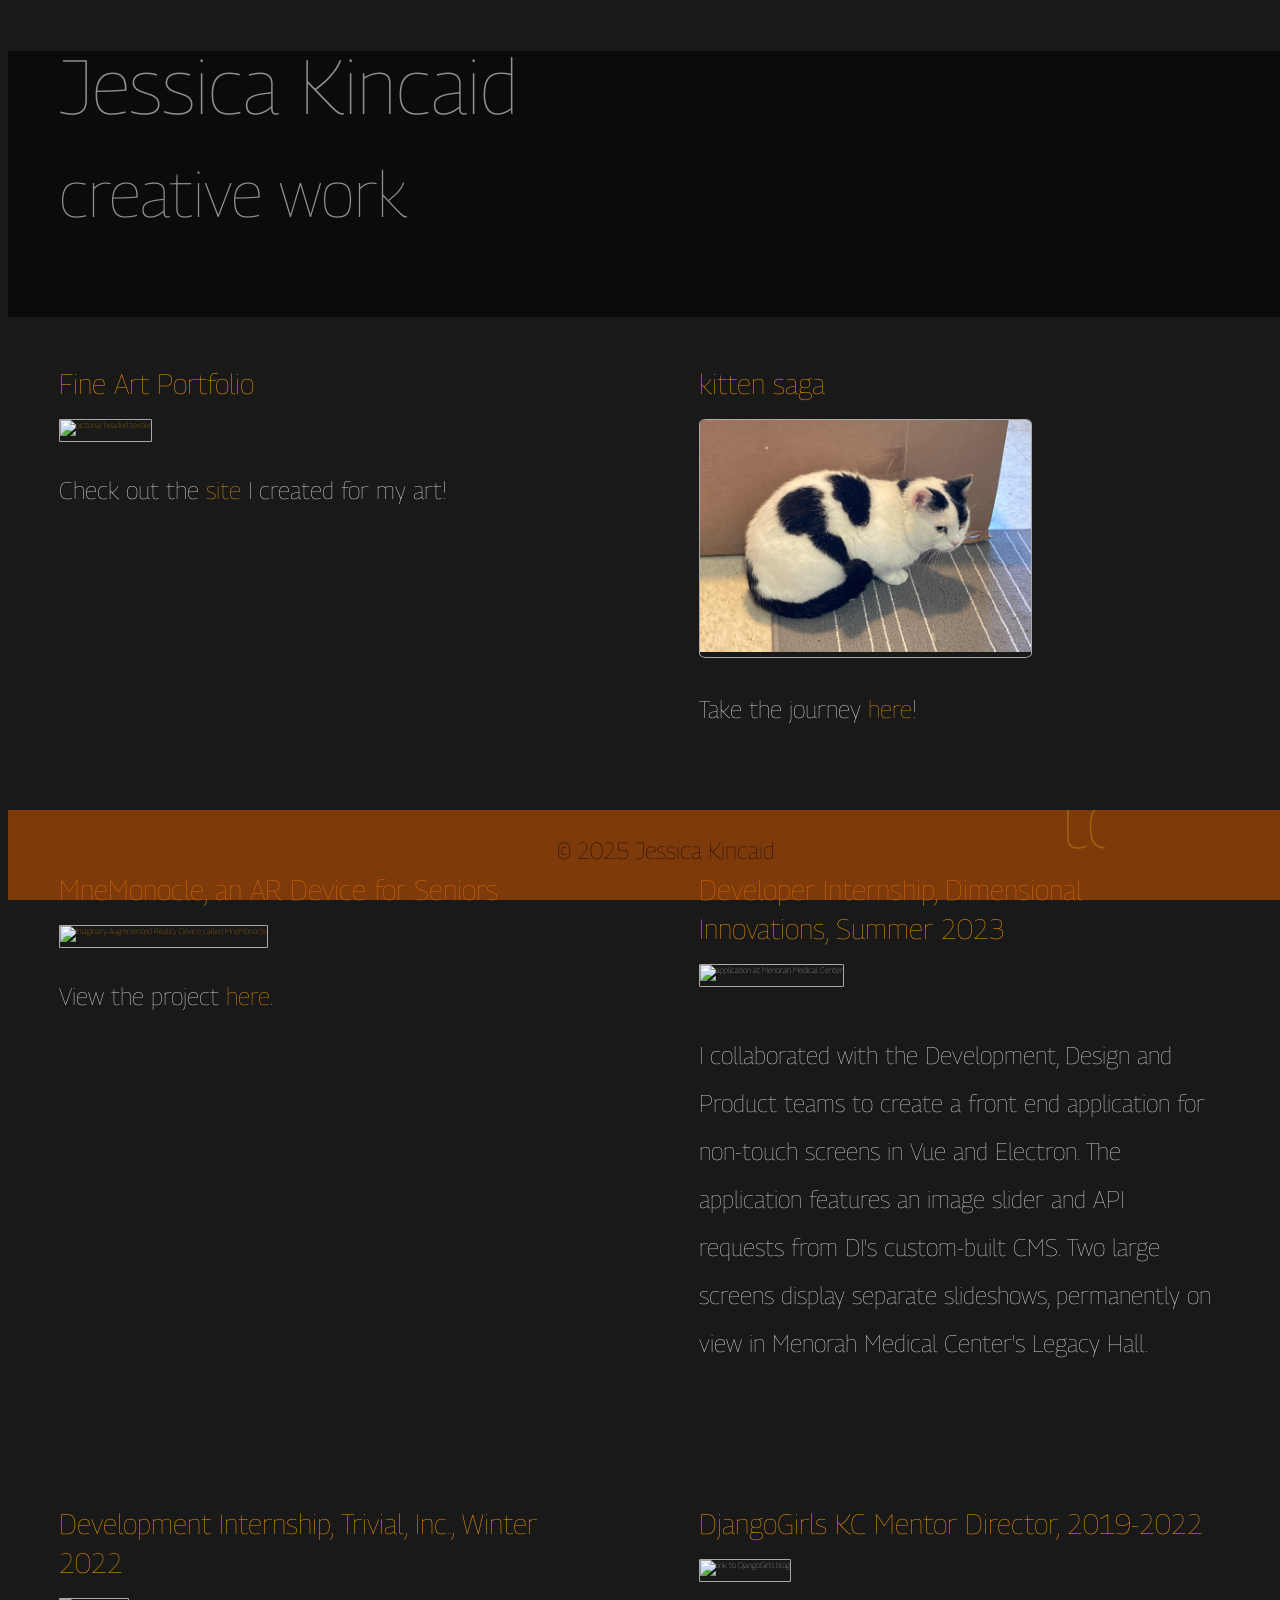
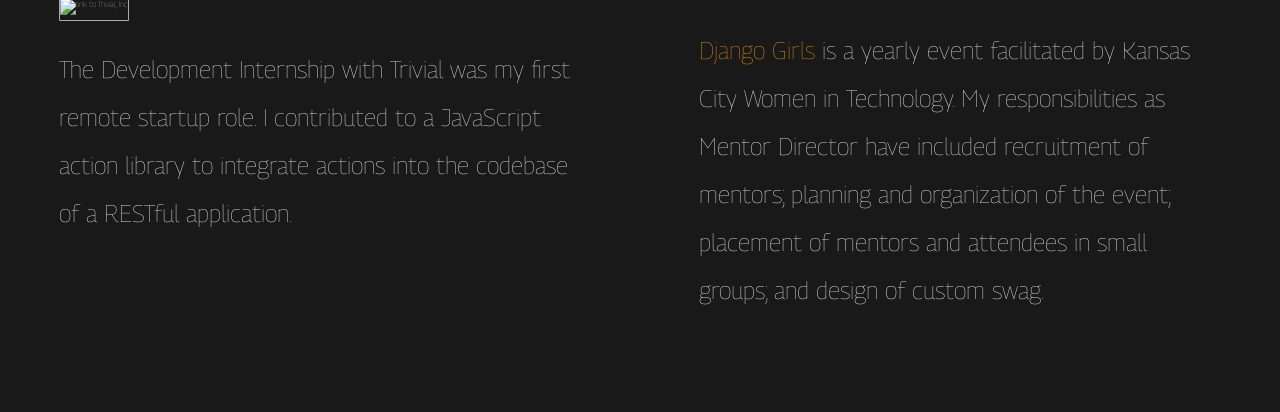
==== index.html @ 484b7045 "add kitten saga" ====
<!DOCTYPE html>
<html>
  <head>
    <title>Jessica Kincaid</title>
    <link rel="stylesheet" href="css/styles.css" />
    <link rel="icon" href="favicon.ico" />
  </head>
  <body>
    <header>

      <h1>Jessica Kincaid</h1>
      <h2 class="headline">creative work</h2>
    </header>

    <main>

      <article class="skill-row">
        <h5 class="skill">Fine Art Portfolio</h5>
        <a href="https://j-kincaid.github.io/Open_studio/">
          <img
            class="beadwork-image"
            src="images/order2disorder.jpg"
            alt="pictorial beaded textile"
          /></a>
        <!-- </a> -->
        <p class="paragraph-right">
          Check out the <a href="https://j-kincaid.github.io/Open_studio/">site</a> I created for my art!
        </p>
      </article>


      <article class="skill-row">
        <h5 class="skill">kitten saga</h5>
        <a href="https://j-kincaid.github.io/emerging-tech/">
        <img
          class="mne-image"
          src="images/sweetums.jpg"
          alt="black and white cat"
        />
      </a>
      <p class="paragraph-left">
        
      Take the journey <a href="./KittenSaga.html">here</a>!
      </p>
    </article>

      <article class="skill-row mmc">
          <h5 class="skill">MneMonocle, an AR Device for Seniors</h5>
          <a href="https://j-kincaid.github.io/emerging-tech/">
          <img
            class="mne-image"
            src="images/mne.png"
            alt="Imaginary Augmmented Reality Device called MneMonocle"
          />
        </a>
        <p class="paragraph-left">
        View the project <a href="https://j-kincaid.github.io/emerging-tech/">here</a>.
        </p>
      </article>

      <article class="skill-row mmc">
          <h5 class="skill">Developer Internship, Dimensional Innovations, Summer 2023</h5>
          <img
            class="mmc-image"
            src="images/mmc.jpg"
            alt="application at Menorah Medical Center"
          />
        <p class="paragraph-left">
          I collaborated with the Development, Design and Product teams to create a front end application for non-touch screens in Vue and Electron. The application features an image slider and API requests from DI's custom-built CMS. Two large screens display separate slideshows, permanently on view in Menorah Medical Center's Legacy Hall.
        </p>
      </article>

      <article class="skill-row">
        
          <h5 class="skill">
            Development Internship, Trivial, Inc., Winter 2022
          </h5>
          <img
            class="trivial-image"
            src="images/trivial.png"
            alt="link to Trivial, Inc"
          />
        <p class="paragraph-right">
          The Development Internship with Trivial was my first remote startup role. I contributed to a JavaScript action library to integrate actions into the codebase of a RESTful application.
        </p>
      </article>


      <article class="skill-row mmc">
        <h5 class="skill">DjangoGirls KC Mentor Director, 2019-2022</h5>
        <img
          class="mmc-image"
          src="images/djangogirls.png"
          alt="link to DjangoGirls blog"
        />
      <p class="paragraph-left">
        <a href="https://djangogirls.org/en/kansascity/">Django Girls</a> is a yearly event facilitated by Kansas City Women in
          Technology. My responsibilities as Mentor Director have included
          recruitment of mentors; planning and organization of the event;
          placement of mentors and attendees in small groups; and design of
          custom swag.</p>
    </article>

    </main>
    <footer>
  
      <ul>
        <li>
        </li>
        <li>
          <p class="copyright"><small>© 2025 Jessica Kincaid.</small></p>
        </li>
        <li>
          <a href="#top"><img class="top" alt="top arrow" src="images/arrow-up.svg"></a>
        </li>
      </ul>
  
    </footer>

    <script src="app.js"></script>
    <script src="script.js"></script>
  </body>
</html>
---- css/styles.css ----
@import url("https://fonts.googleapis.com/css2?family=Georama:ital,wght@0,200;0,400;0,500;0,600;0,700;0,800;0,900;1,500&display=swap");

html {
  display: block;
}
* {
  box-sizing: border-box;
  font-family: "Georama", sans-serif;
  width: 100%;
  font-weight: lighter;
}


body {
  background-color: rgba(0, 0, 0, 0.9);
  color: rgba(255, 255, 255, 0.9);
  font-size: 0.5rem;
  font-family: "Georama", sans-serif;
  font-weight: normal;
  line-height: 1.4;
  width: 100%;
  height: 100%;
}

div.switch {
  margin-top: 3px;
  width: 90px;
  height: 45px;
  background-color: rgb(0, 5, 3);
  box-shadow: -10px 15px 20px rgb(50 50 50/ 25%);
  border-radius: 20px;
  position: relative;
}

div.flicker {
  width: 35px;
  height: 35px;
  border-radius: 20px;
  background-color: rgb(234, 227, 189);
  position: absolute;
  top: 5px;
  left: 5px;
  transition: 2s;
  box-shadow: inset 4px 4px 4px rgb(245, 220, 155),
    inset -4px -4px 4px rgb(195 193 198 / 90%);
}

.dark {
  background-color: rgba(255, 255, 255, 0.55);
  transition: 2s;
}

.moon {
  width: 25px;
  height: 25px;
  border-radius: 12px;
  box-shadow: 4px 4px 0 0 rgb(255, 255, 255);
  position: absolute;
  top: 4px;
  left: 50px;
}

.dark .flicker {
  transform: translateX(40px);
}

.dark > * {
  color: rgb(250, 239, 196);
  color: #0f0e0d;
}

header {
  padding-bottom: 8vh;
  width: 100%;
  color: rgba(255, 255, 255, 0.9);
  background-color: rgba(0, 0, 0, 0.55);
}

header,
footer {
  display: block;
}

article.skill-row,
h1,
h2.headline {
  display: block;
  margin-left: 4vw;
}

h1 {
  display: block;
  line-height: 70px;
  font-size: 6vw;
  font-weight: lighter;
  color: rgba(255, 255, 255, 0.55);
}

h2 {
  font-size: 2.5rem;
  font-weight: lighter;
  color: rgba(255, 255, 255, 0.55);
  margin-bottom: 2rem;
}

h2
h2 a {
  line-height: 40px;
  font-weight: 300;
  margin: 2rem 0;
}

h2 a:hover {
  color: #fff;
}

h2 a:active {
  color: #e1a80b;
}

h2 a:visited {
  color: #e1a80b;
}
h2.skill {
  line-height: 40px;
  font-weight: 300;
  margin: 2rem 0;
}

h5.skill {
  color:rgb(241, 151, 7);
  font-size: 1.75rem;
  margin-bottom: 1.0rem;
}

h5.headline {
  font-size: 4rem;
  font-weight: lighter;
}

h5.skill a:hover {
  color: #fff;
}

h5.skill a:active {
  color: #e1a80b;
}

h5.skill a:visited {
  color: #e1a80b;
}
ul {
  list-style: none;
}

a {
  text-decoration: none;
}

main {
  display: flex;
  flex-wrap: wrap;
}

article.skill-row {
  flex: 400px;
  margin-right: 6vw;
}

h5 {
  font-size: 2.25em;
}

p {
  font-size: 0.9rem;
  line-height: 2;
  margin-bottom: 3.5em;
}

h2 {
  line-height: 40px;
  font-weight: 300;
  margin: 2rem 0;
}

h5.skill {
  color:rgb(241, 151, 7);
  margin-bottom: 1.0rem;
}

h2 {
  font-size: 4rem;
  font-weight: lighter;
}

h2 a:hover {
  color: #fff;
}

h2 a:active {
  color: #e1a80b;
}

h2 a:visited {
  color: #e1a80b;
}
h3 {
  text-decoration: none;
  font-size: 2em;
}

a {
  color:rgb(241, 151, 7);
  text-decoration: none;
}

.copyright {
  color: #fff;
  font-size: 0.75rem;
  padding: 20px 0;
}

img {
  max-width: 700px;
}

img.django-image,
img.beadwork-image,
img.trivial-image,
img.mmc-image,
img.mne-image {
  flex: 2;
  border: 0.5px solid darkgray;
  border-radius: 2%;
  max-width: 65%;
  padding-bottom: 5px;
}


img.django-image,
img.mmc-image {
  order: 2;
  margin-bottom: 20px;
}

footer {
  clear: both;
  position: fixed;
  color: #000;
  height: 8vh;
  overflow: hidden;
  display: block;
  font-size: 1.5rem;
  text-align: center;
  bottom: 0;
  width: 100%;
}

img.top {
  margin-top: 2.0rem;
  max-width: 12%;
  margin-bottom: 4.0rem;
}

p.copyright {
  color: #000;
  font-weight:bolder;
  font-size: 1.75rem;
  margin-bottom: 6.0rem;
}

footer ul {
  display: flex;
  align-items: center;
  justify-content: space-around;
  height: 200%;
}


p {
  display: inline-block;
  margin-bottom: 10.0vh;
}


p.paragraph-left,
p.paragraph-right {
  font-size: 1.5rem;
}


footer {
  height: 10vh;
  font-size: 5rem;
  background-color:#c25100;
  padding: 10px 0 20px;
  text-align: center;
  opacity: 0.6;
}

footer ul {
  list-style-type: none;
  text-decoration: none;
  margin: 0.25vw 0;
  color: #FFF;
}

footer ul li {
  padding: 0.85vw;
  color: #FFF;
}

/* -------------------------------Media Queries------------------------------------- */


@media (max-width: 650px) {
  body {
    display: block;
    font-size: 80%;
    line-height: 40px;
  }

  p {
    position: relative;
    padding: 1rem;
    margin: -3rem 0 2rem 1rem;
  }

  footer {
    height: 4vh;
  }
}
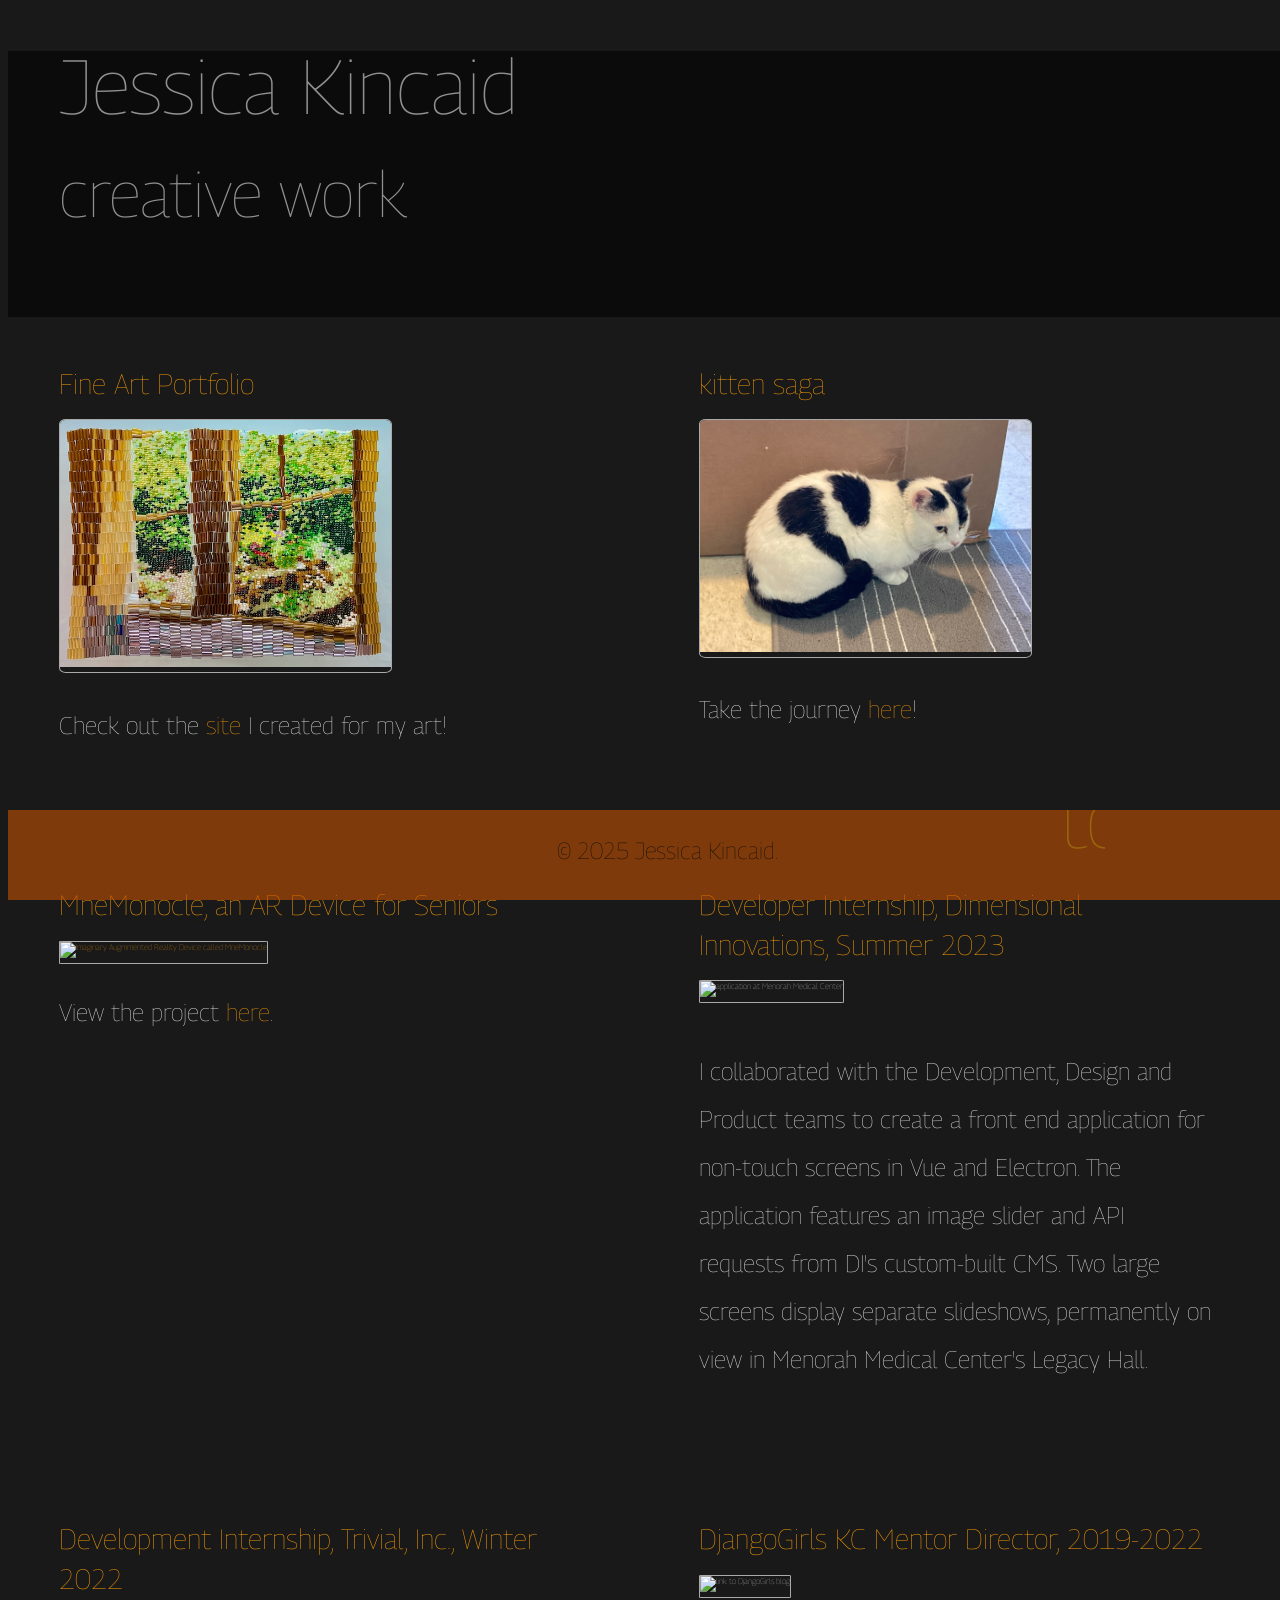
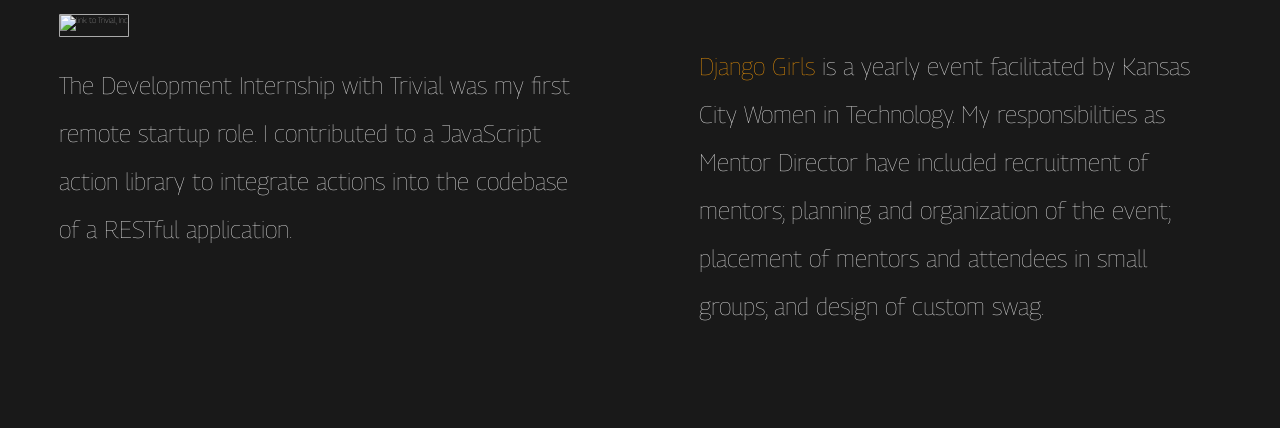
==== commit 0095f658: "add new artwork to index" ====
--- a/index.html
+++ b/index.html
@@ -19,7 +19,7 @@
         <a href="https://j-kincaid.github.io/Open_studio/">
           <img
             class="beadwork-image"
-            src="images/order2disorder.jpg"
+            src="images/tinyPatio.jpg"
             alt="pictorial beaded textile"
           /></a>
         <!-- </a> -->
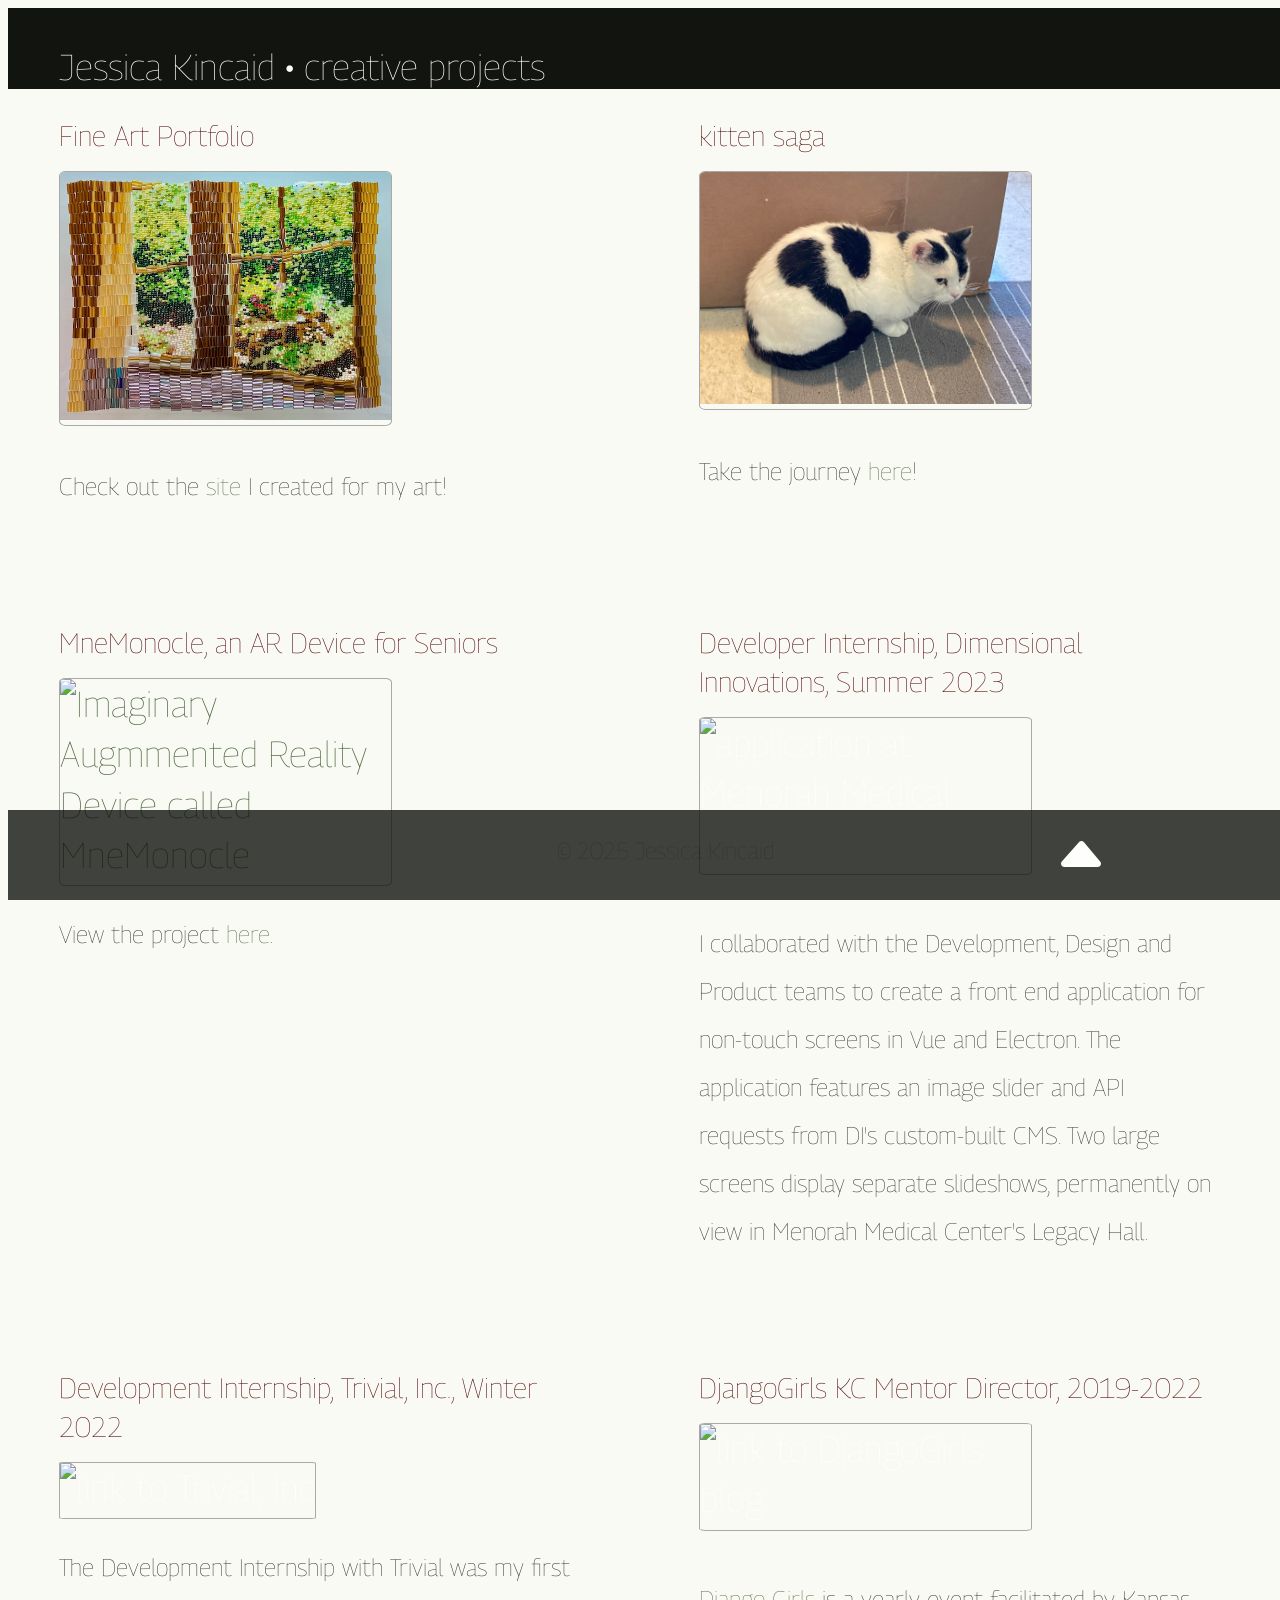
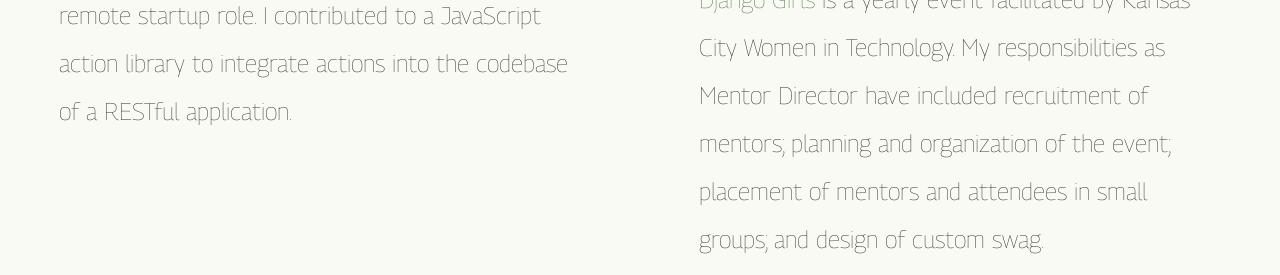
==== commit bec1cf18: "make color scheme more cohesive, replace up arrow svg" ====
--- a/index.html
+++ b/index.html
@@ -7,9 +7,7 @@
   </head>
   <body>
     <header>
-
-      <h1>Jessica Kincaid</h1>
-      <h2 class="headline">creative work</h2>
+      <h1>Jessica Kincaid • creative projects</h1>
     </header>
 
     <main>
@@ -111,7 +109,7 @@
           <p class="copyright"><small>© 2025 Jessica Kincaid.</small></p>
         </li>
         <li>
-          <a href="#top"><img class="top" alt="top arrow" src="images/arrow-up.svg"></a>
+          <a href="#top"><img class="top" alt="top arrow" src="images/caret-up-white-icon.svg"></a>
         </li>
       </ul>
   
--- a/css/styles.css
+++ b/css/styles.css
@@ -12,8 +12,8 @@
 
 
 body {
-  background-color: rgba(0, 0, 0, 0.9);
-  color: rgba(255, 255, 255, 0.9);
+  background-color: #F9FAF3;
+  color: #1A1C18;
   font-size: 0.5rem;
   font-family: "Georama", sans-serif;
   font-weight: normal;
@@ -22,43 +22,13 @@
   height: 100%;
 }
 
-div.switch {
-  margin-top: 3px;
-  width: 90px;
-  height: 45px;
-  background-color: rgb(0, 5, 3);
-  box-shadow: -10px 15px 20px rgb(50 50 50/ 25%);
-  border-radius: 20px;
-  position: relative;
-}
-
-div.flicker {
-  width: 35px;
-  height: 35px;
-  border-radius: 20px;
-  background-color: rgb(234, 227, 189);
-  position: absolute;
-  top: 5px;
-  left: 5px;
-  transition: 2s;
-  box-shadow: inset 4px 4px 4px rgb(245, 220, 155),
-    inset -4px -4px 4px rgb(195 193 198 / 90%);
-}
+
 
 .dark {
   background-color: rgba(255, 255, 255, 0.55);
   transition: 2s;
 }
 
-.moon {
-  width: 25px;
-  height: 25px;
-  border-radius: 12px;
-  box-shadow: 4px 4px 0 0 rgb(255, 255, 255);
-  position: absolute;
-  top: 4px;
-  left: 50px;
-}
 
 .dark .flicker {
   transform: translateX(40px);
@@ -70,40 +40,51 @@
 }
 
 header {
-  padding-bottom: 8vh;
+  height: 9vh;
+  padding-bottom: 0;
+  position: fixed;
   width: 100%;
-  color: rgba(255, 255, 255, 0.9);
-  background-color: rgba(0, 0, 0, 0.55);
 }
 
 header,
 footer {
   display: block;
-}
+  color: #FFF;
+  background-color: #121410;
+}
+
 
 article.skill-row,
-h1,
-h2.headline {
+h1 {
   display: block;
   margin-left: 4vw;
 }
 
 h1 {
-  display: block;
   line-height: 70px;
-  font-size: 6vw;
+  font-size: 5vw;
   font-weight: lighter;
   color: rgba(255, 255, 255, 0.55);
+  padding-bottom: 3vh;
+}
+
+
+article.skill-row,
+h1 {
+  display: block;
+  margin-left: 4vw;
+  font-weight: lighter;
+  font-size: 2.25rem;
+  color: #fff;
 }
 
 h2 {
-  font-size: 2.5rem;
-  font-weight: lighter;
-  color: rgba(255, 255, 255, 0.55);
-  margin-bottom: 2rem;
-}
-
-h2
+  display: block;
+  font-size: 1.7rem;
+  color: #1A1C18;
+}
+
+
 h2 a {
   line-height: 40px;
   font-weight: 300;
@@ -124,13 +105,17 @@
 h2.skill {
   line-height: 40px;
   font-weight: 300;
-  margin: 2rem 0;
+  margin: 1rem 0;
 }
 
 h5.skill {
-  color:rgb(241, 151, 7);
+  color:#20261D;
   font-size: 1.75rem;
-  margin-bottom: 1.0rem;
+}
+
+h5.skill:first-child, 
+h5.skill:nth-child(2){  
+  margin-top: 12.0vh;
 }
 
 h5.headline {
@@ -143,11 +128,11 @@
 }
 
 h5.skill a:active {
-  color: #e1a80b;
+  color: #20261D;
 }
 
 h5.skill a:visited {
-  color: #e1a80b;
+  color: #3E453B;
 }
 ul {
   list-style: none;
@@ -184,7 +169,7 @@
 }
 
 h5.skill {
-  color:rgb(241, 151, 7);
+  color:#4E0002;
   margin-bottom: 1.0rem;
 }
 
@@ -210,7 +195,7 @@
 }
 
 a {
-  color:rgb(241, 151, 7);
+  color: #4b653d;
   text-decoration: none;
 }
 
@@ -258,7 +243,7 @@
 
 img.top {
   margin-top: 2.0rem;
-  max-width: 12%;
+  max-width: 2.5rem;
   margin-bottom: 4.0rem;
 }
 
@@ -279,12 +264,13 @@
 
 p {
   display: inline-block;
-  margin-bottom: 10.0vh;
+  margin-bottom: 0.5vh;
 }
 
 
 p.paragraph-left,
 p.paragraph-right {
+  color: #20261D;
   font-size: 1.5rem;
 }
 
@@ -292,22 +278,20 @@
 footer {
   height: 10vh;
   font-size: 5rem;
-  background-color:#c25100;
+  background-color:#121410;
   padding: 10px 0 20px;
   text-align: center;
-  opacity: 0.6;
+  opacity: 0.8;
 }
 
 footer ul {
   list-style-type: none;
   text-decoration: none;
   margin: 0.25vw 0;
-  color: #FFF;
 }
 
 footer ul li {
   padding: 0.85vw;
-  color: #FFF;
 }
 
 /* -------------------------------Media Queries------------------------------------- */
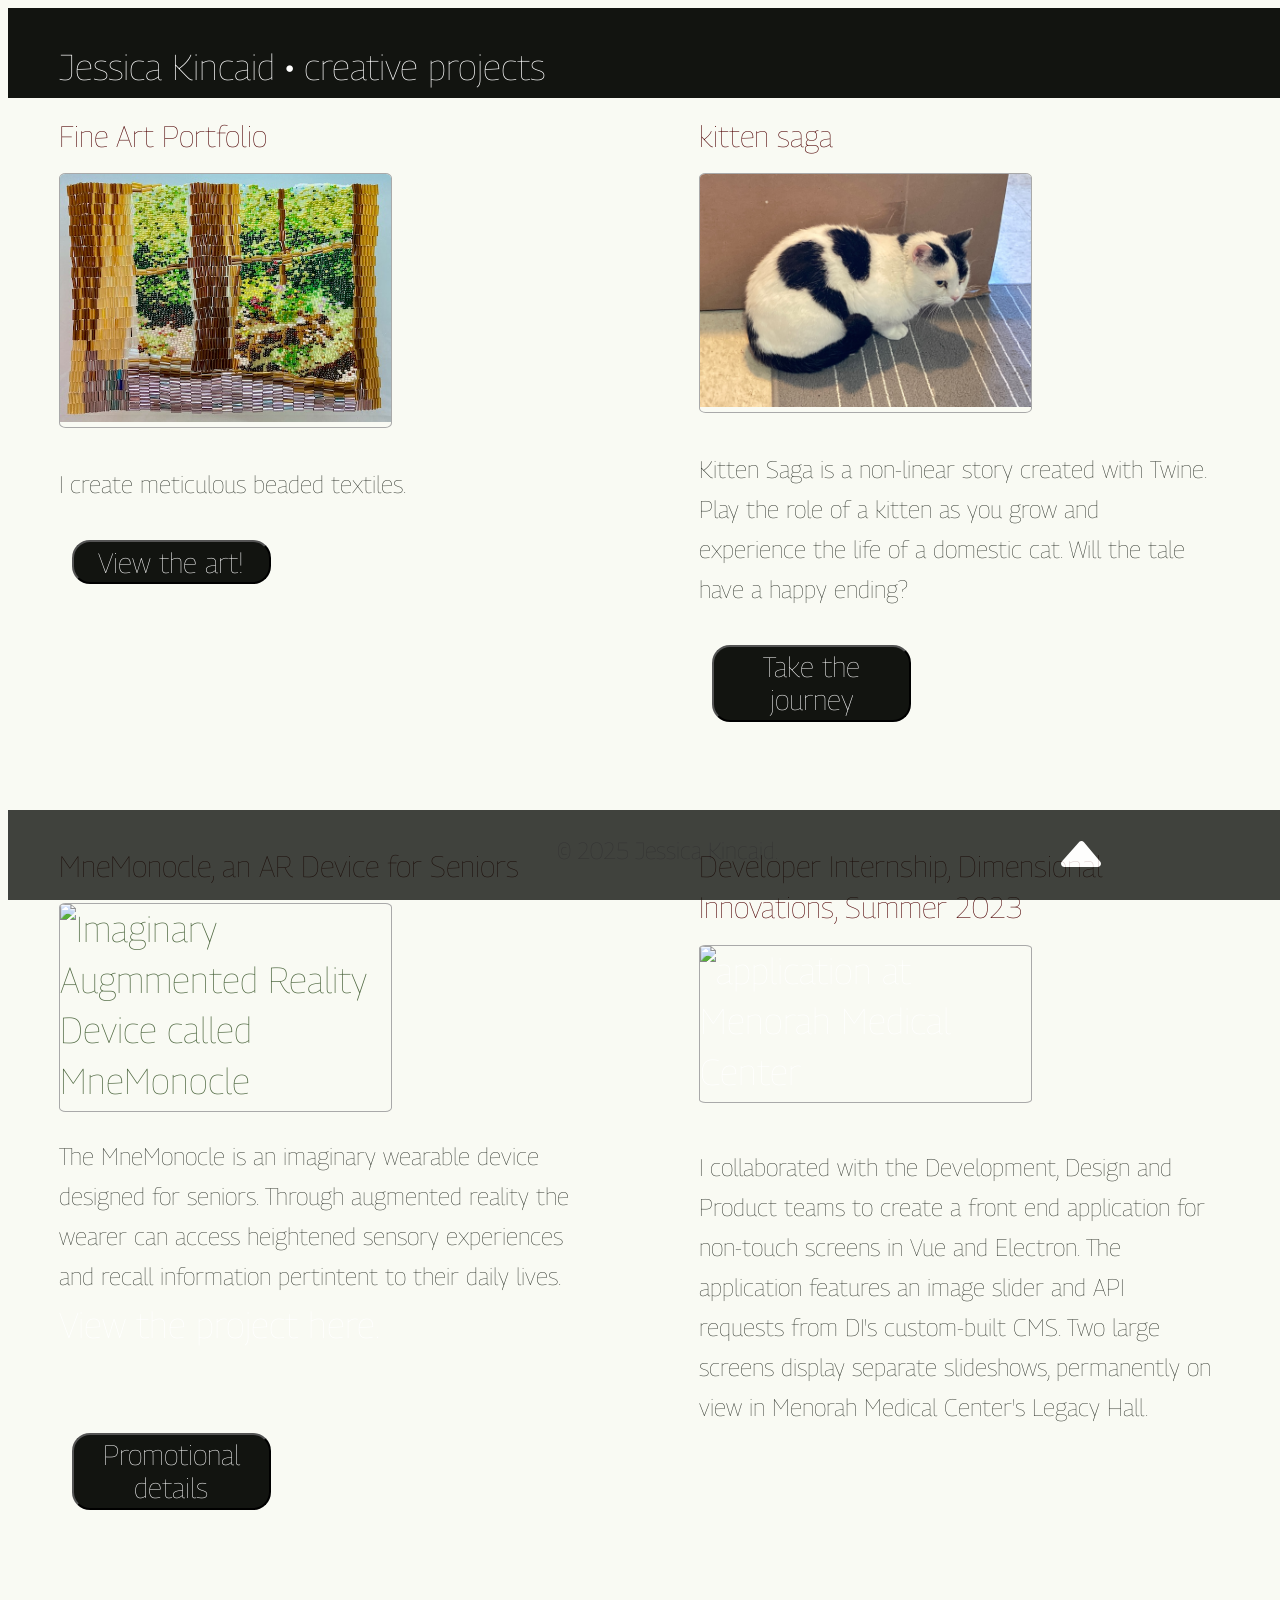
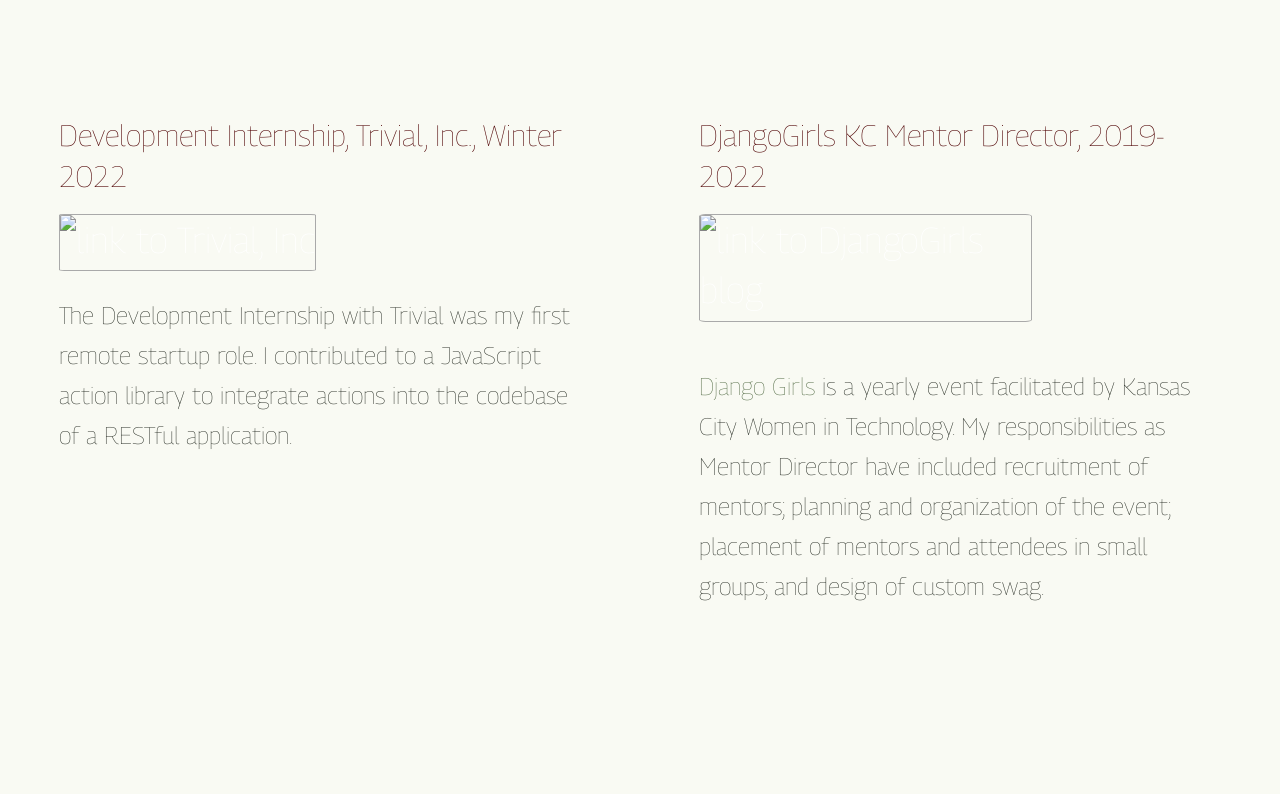
==== commit d75f9975: "add buttons, resize fonts" ====
--- a/index.html
+++ b/index.html
@@ -19,27 +19,28 @@
             class="beadwork-image"
             src="images/tinyPatio.jpg"
             alt="pictorial beaded textile"
-          /></a>
+          />
+        </a>
         <!-- </a> -->
-        <p class="paragraph-right">
-          Check out the <a href="https://j-kincaid.github.io/Open_studio/">site</a> I created for my art!
+        <p class="paragraph-left">I create meticulous beaded textiles.</p>
+        <p class="visit-button">
+          <a href="https://j-kincaid.github.io/Open_studio/"><button>View the art!</button></a>
         </p>
       </article>
 
-
       <article class="skill-row">
         <h5 class="skill">kitten saga</h5>
-        <a href="https://j-kincaid.github.io/emerging-tech/">
         <img
           class="mne-image"
           src="images/sweetums.jpg"
           alt="black and white cat"
         />
-      </a>
-      <p class="paragraph-left">
-        
-      Take the journey <a href="./KittenSaga.html">here</a>!
-      </p>
+
+        <p class="paragraph-right">
+          Kitten Saga is a non-linear story created with Twine. Play the role of a kitten as you grow and experience the life of a domestic cat. Will the tale have a happy ending?</p>
+        <p class="visit-button">
+          <a href="./KittenSaga.html"><button>Take the journey</button></a>
+        </p>
     </article>
 
       <article class="skill-row mmc">
@@ -52,7 +53,12 @@
           />
         </a>
         <p class="paragraph-left">
-        View the project <a href="https://j-kincaid.github.io/emerging-tech/">here</a>.
+          The MneMonocle is an imaginary wearable device designed for seniors. Through augmented reality the wearer can access heightened sensory experiences and recall information pertintent to their daily lives.
+        </p>
+        View the project here</a>.
+        </p>
+        <p class="visit-button">
+          <a href="https://j-kincaid.github.io/emerging-tech/"><button>Promotional details</button></a>
         </p>
       </article>
 
--- a/css/styles.css
+++ b/css/styles.css
@@ -23,24 +23,8 @@
 }
 
 
-
-.dark {
-  background-color: rgba(255, 255, 255, 0.55);
-  transition: 2s;
-}
-
-
-.dark .flicker {
-  transform: translateX(40px);
-}
-
-.dark > * {
-  color: rgb(250, 239, 196);
-  color: #0f0e0d;
-}
-
 header {
-  height: 9vh;
+  height: 10vh;
   padding-bottom: 0;
   position: fixed;
   width: 100%;
@@ -65,7 +49,7 @@
   font-size: 5vw;
   font-weight: lighter;
   color: rgba(255, 255, 255, 0.55);
-  padding-bottom: 3vh;
+  padding-bottom: 4vh;
 }
 
 
@@ -102,6 +86,7 @@
 h2 a:visited {
   color: #e1a80b;
 }
+
 h2.skill {
   line-height: 40px;
   font-weight: 300;
@@ -110,7 +95,7 @@
 
 h5.skill {
   color:#20261D;
-  font-size: 1.75rem;
+  font-size: 1.85rem;
 }
 
 h5.skill:first-child, 
@@ -134,6 +119,7 @@
 h5.skill a:visited {
   color: #3E453B;
 }
+
 ul {
   list-style: none;
 }
@@ -157,9 +143,10 @@
 }
 
 p {
-  font-size: 0.9rem;
+  color:#4E0002;
+  font-size: 1.5rem;
   line-height: 2;
-  margin-bottom: 3.5em;
+  margin-bottom: 2.5em;
 }
 
 h2 {
@@ -189,6 +176,7 @@
 h2 a:visited {
   color: #e1a80b;
 }
+
 h3 {
   text-decoration: none;
   font-size: 2em;
@@ -261,6 +249,24 @@
   height: 200%;
 }
 
+p.visit-button {
+  display: flex;
+  width: 45%;
+  padding: 3.5px 5.0px;
+  font-size: 1.25rem;
+  cursor: pointer;
+}
+
+button {
+  background-color: #121410;
+  color: #fff;
+  width: 90%;
+  padding: 3.5px 4px;
+  font-size: 1.75rem;
+  cursor: pointer;
+  margin: 0.5rem;
+  border-radius: 18px;
+}
 
 p {
   display: inline-block;
@@ -272,8 +278,13 @@
 p.paragraph-right {
   color: #20261D;
   font-size: 1.5rem;
-}
-
+  line-height: 40px;
+}
+
+p.paragraph-left:last-child, 
+p.paragraph-right:last-child {
+  margin-bottom: 20vh;
+}
 
 footer {
   height: 10vh;
@@ -300,7 +311,7 @@
 @media (max-width: 650px) {
   body {
     display: block;
-    font-size: 80%;
+    font-size: 83%;
     line-height: 40px;
   }
 
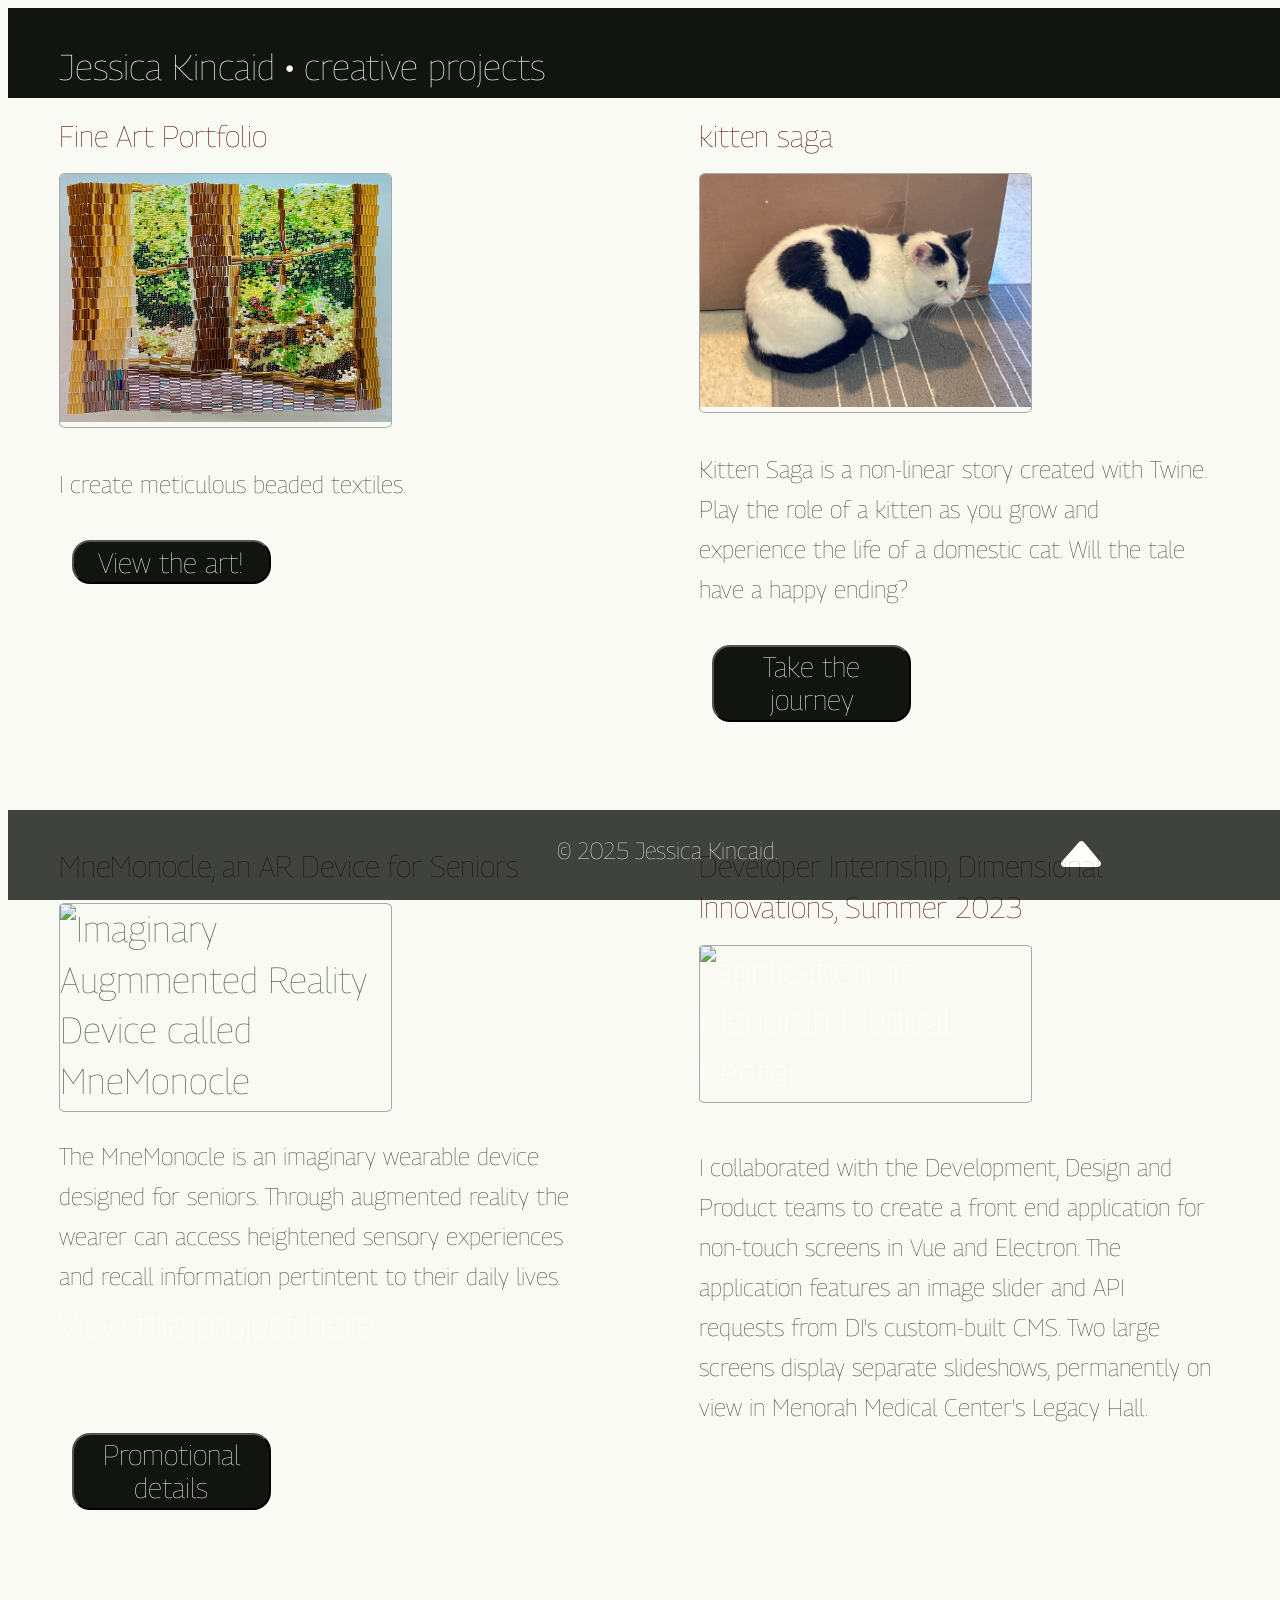
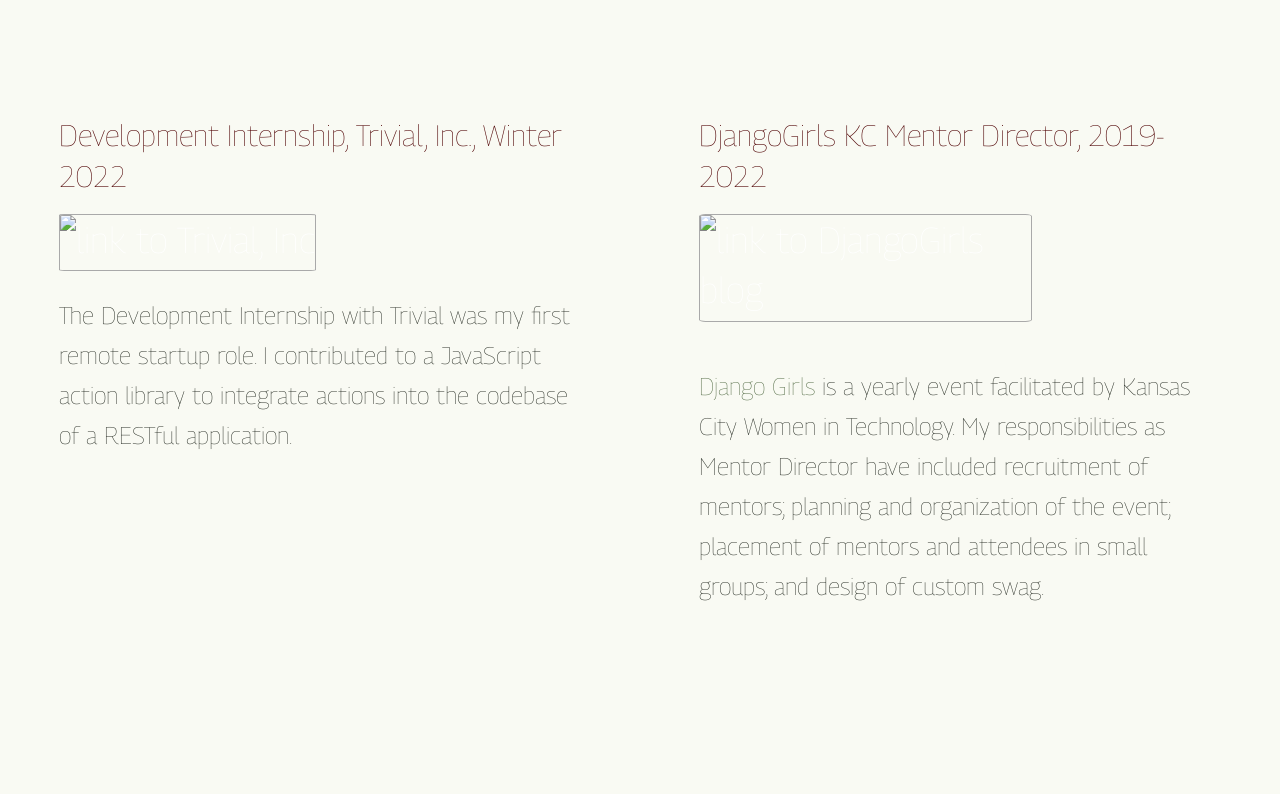
==== commit 665a98ef: "Delete inactive script" ====
--- a/index.html
+++ b/index.html
@@ -120,8 +120,5 @@
       </ul>
   
     </footer>
-
-    <script src="app.js"></script>
-    <script src="script.js"></script>
   </body>
 </html>
--- a/css/styles.css
+++ b/css/styles.css
@@ -236,7 +236,7 @@
 }
 
 p.copyright {
-  color: #000;
+  color: #fff;
   font-weight:bolder;
   font-size: 1.75rem;
   margin-bottom: 6.0rem;
@@ -289,6 +289,7 @@
 footer {
   height: 10vh;
   font-size: 5rem;
+  color: #fff;
   background-color:#121410;
   padding: 10px 0 20px;
   text-align: center;
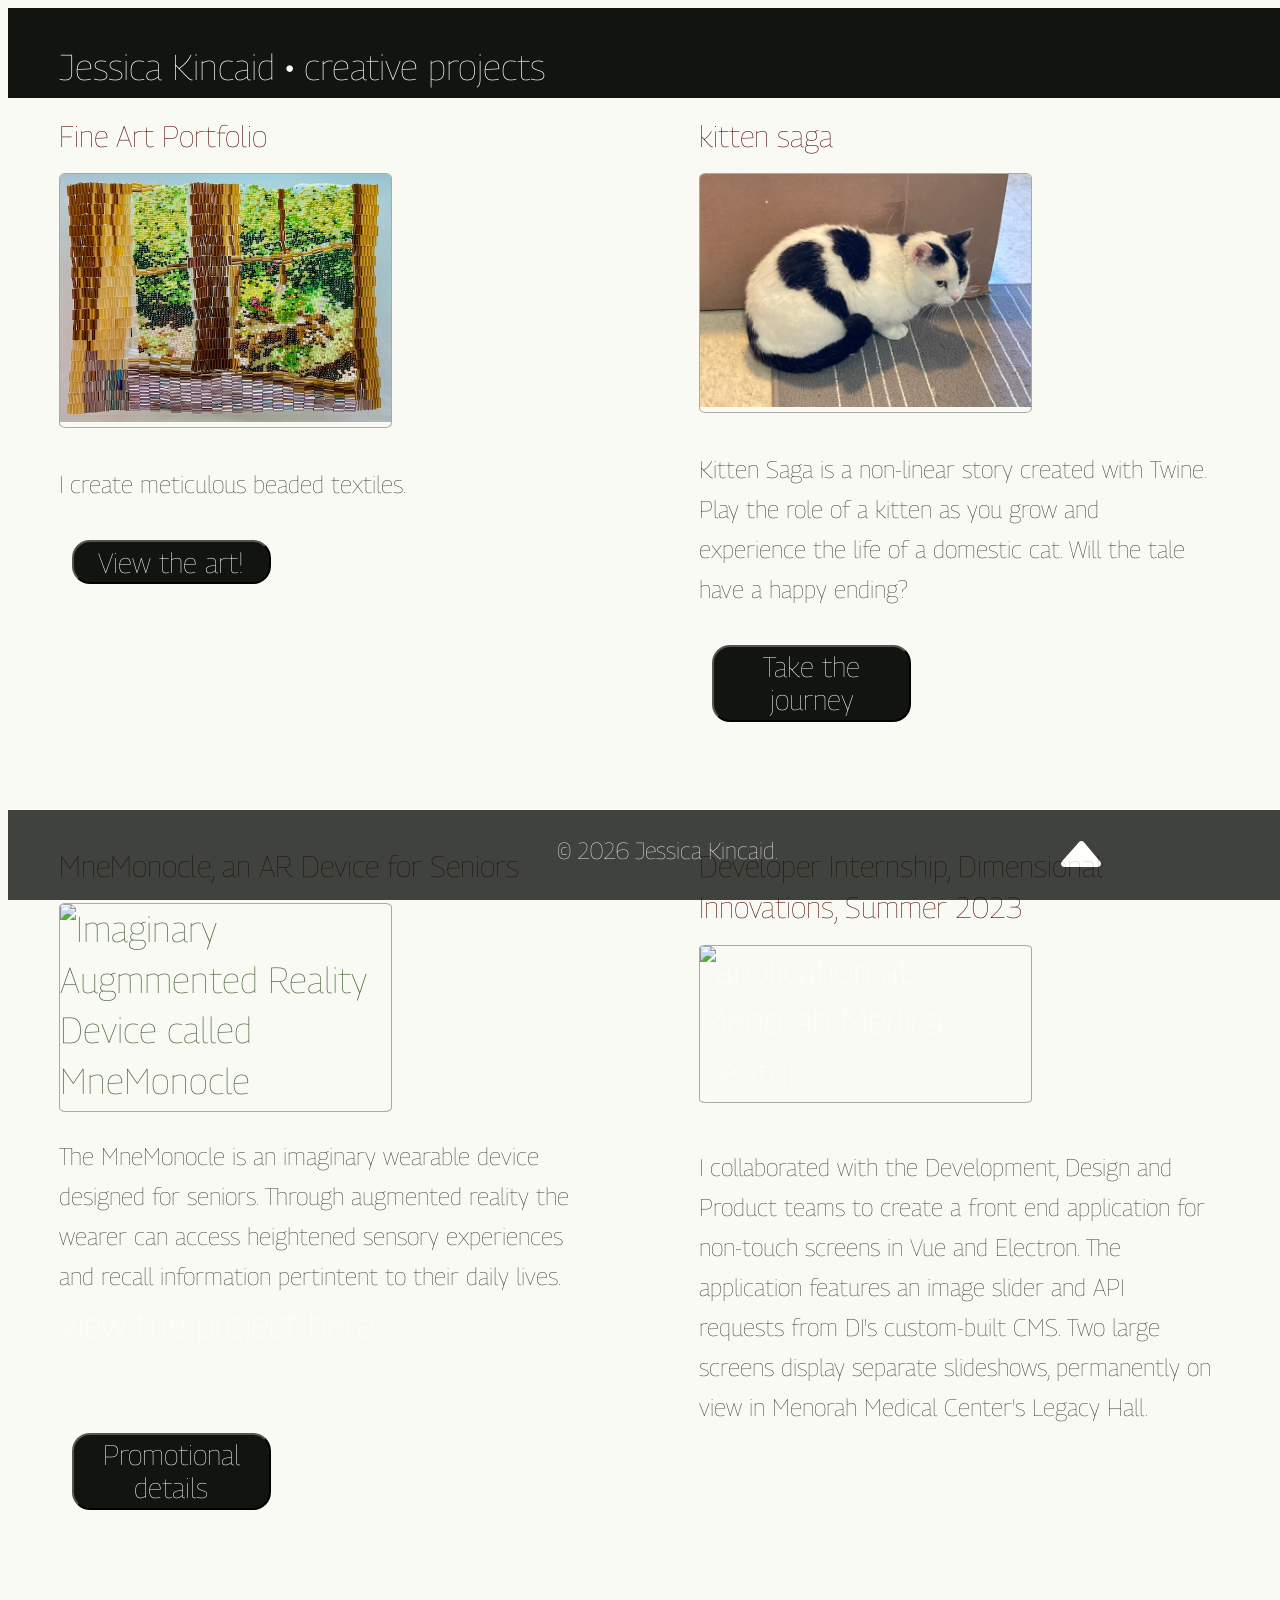
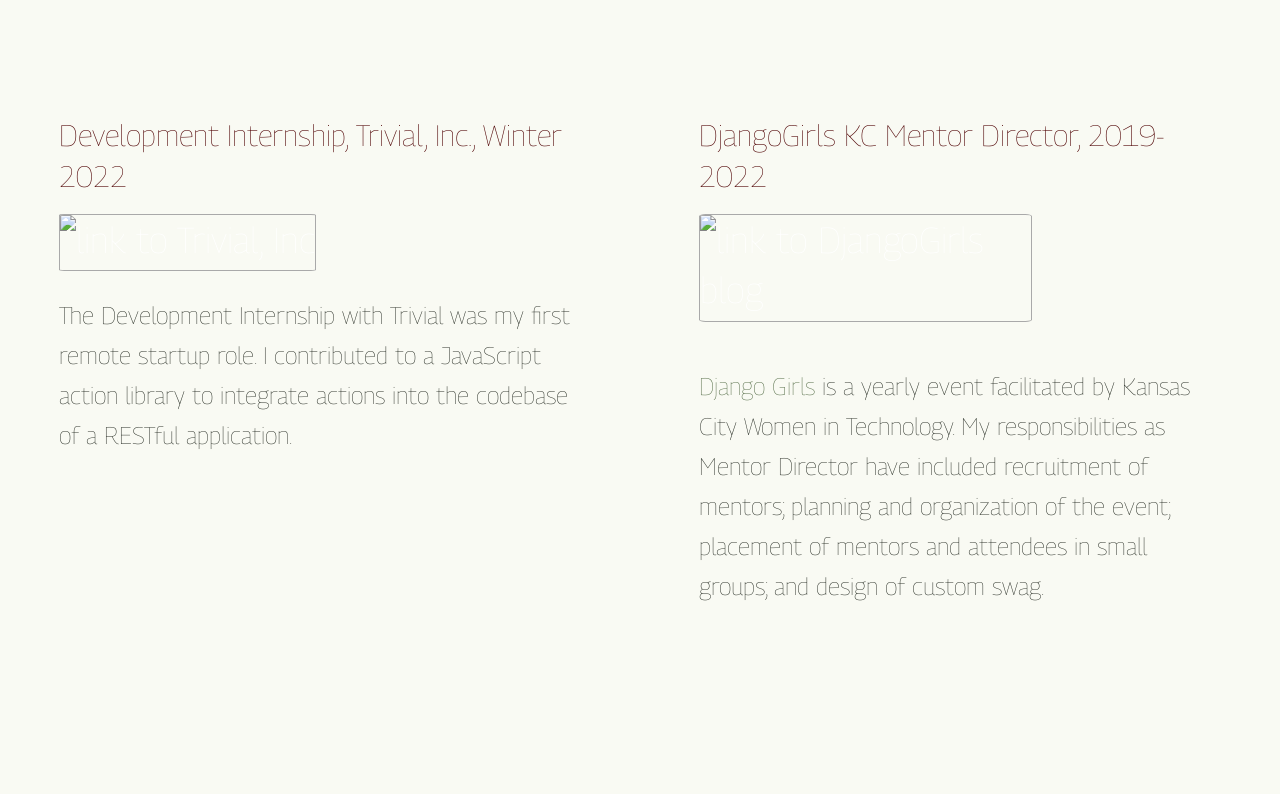
==== commit 0089f912: "update year" ====
--- a/index.html
+++ b/index.html
@@ -112,7 +112,7 @@
         <li>
         </li>
         <li>
-          <p class="copyright"><small>© 2025 Jessica Kincaid.</small></p>
+          <p class="copyright"><small>© 2026 Jessica Kincaid.</small></p>
         </li>
         <li>
           <a href="#top"><img class="top" alt="top arrow" src="images/caret-up-white-icon.svg"></a>
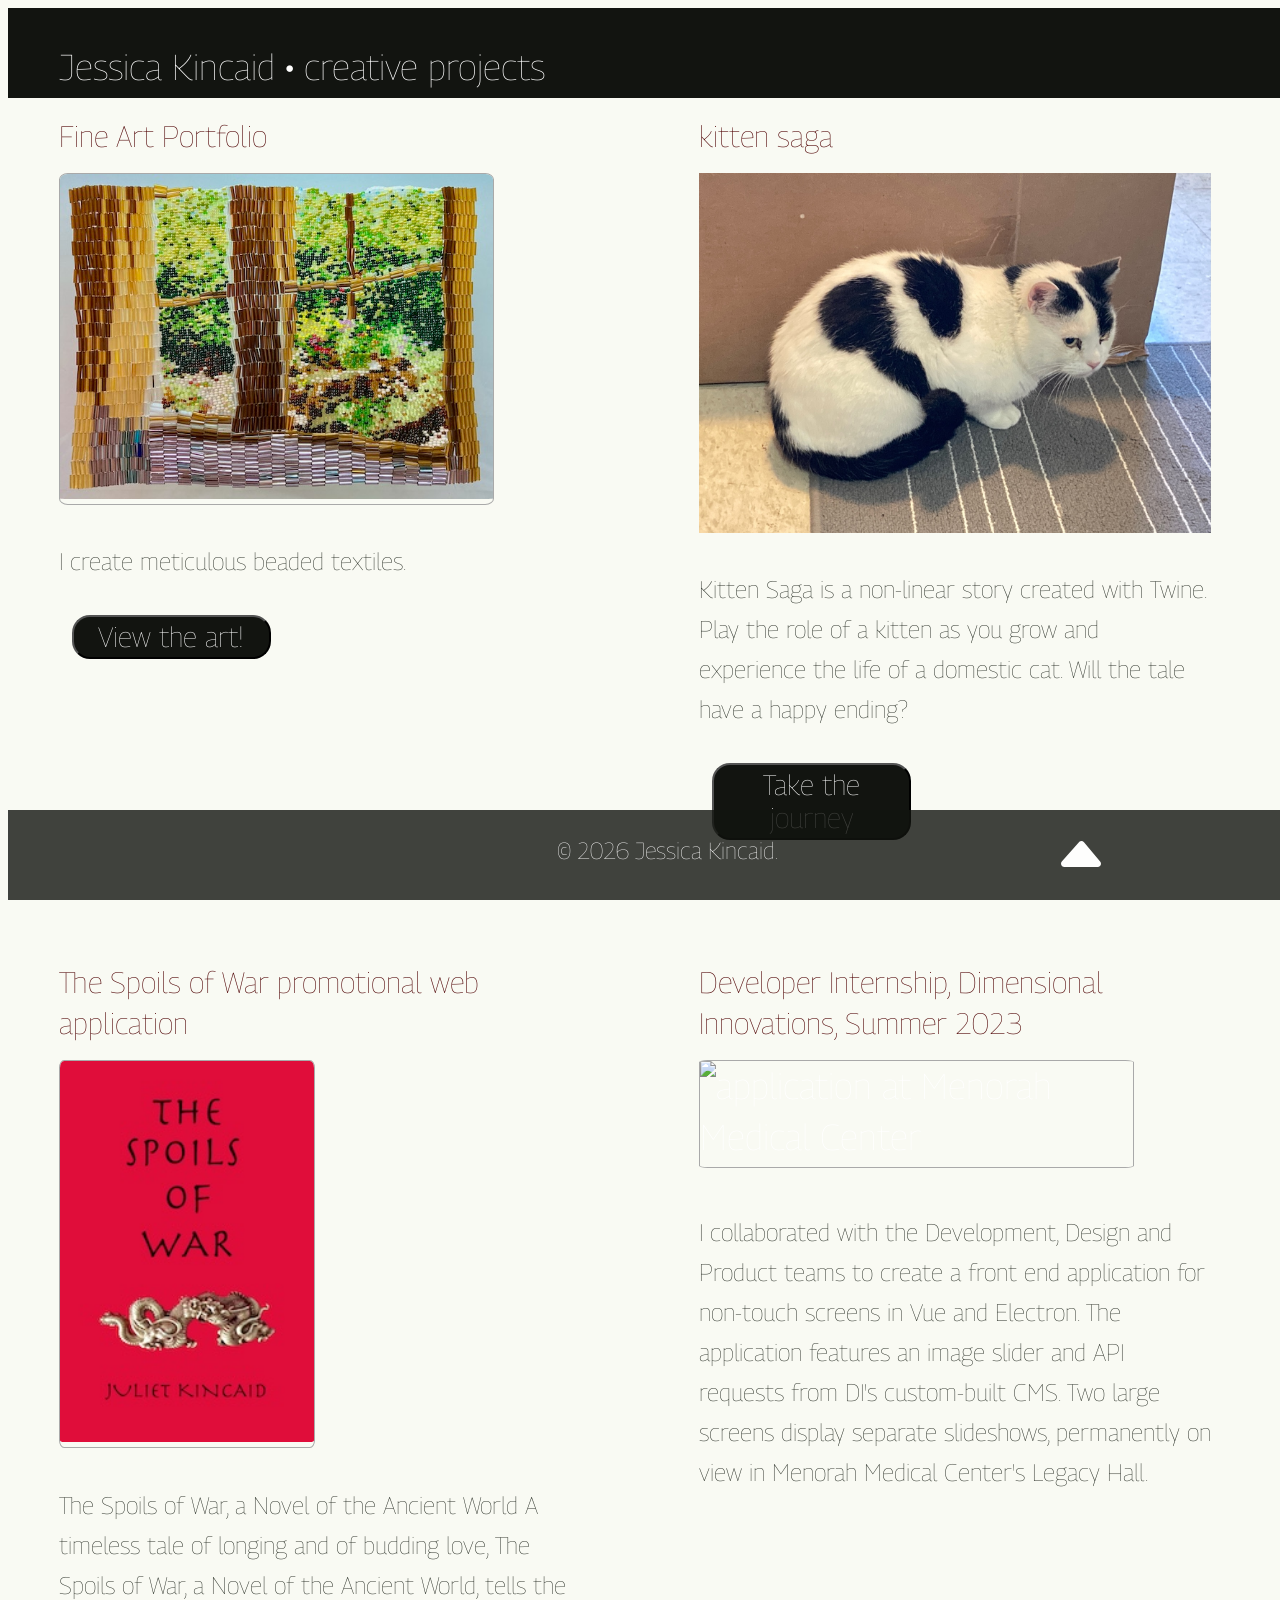
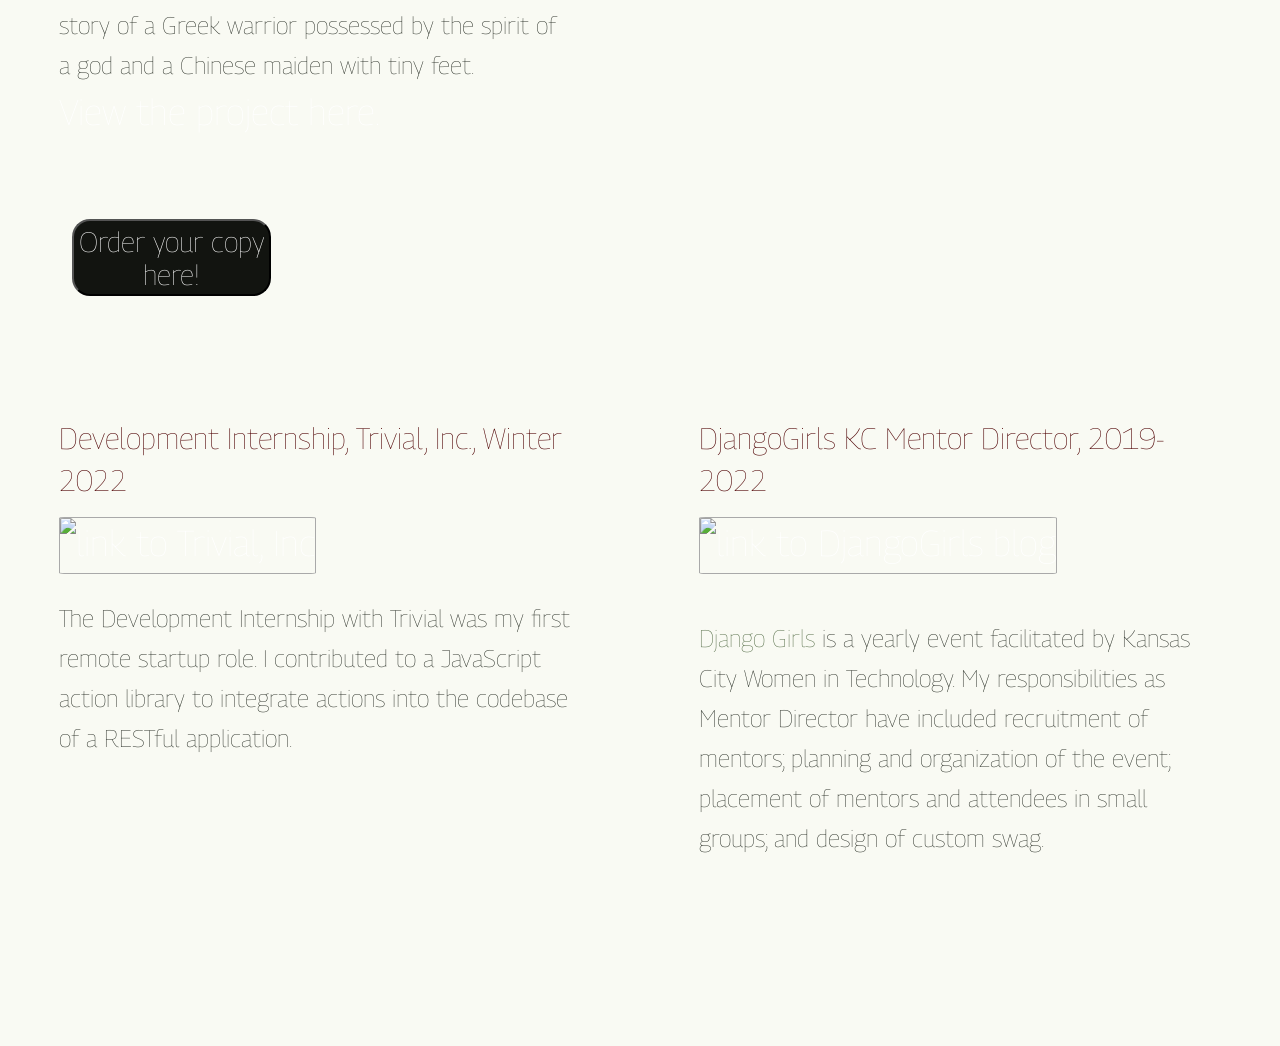
==== commit b08bdd08: "add Spoils of War application to portfolio" ====
--- a/index.html
+++ b/index.html
@@ -44,23 +44,24 @@
     </article>
 
       <article class="skill-row mmc">
-          <h5 class="skill">MneMonocle, an AR Device for Seniors</h5>
-          <a href="https://j-kincaid.github.io/emerging-tech/">
+          <h5 class="skill">The Spoils of War promotional web application</h5>
+          <a href="https://j-kincaid.github.io/the-spoils-of-war/">
           <img
-            class="mne-image"
-            src="images/mne.png"
-            alt="Imaginary Augmmented Reality Device called MneMonocle"
+            class="spoils-image"
+            src="images/cover.jpg"
+            alt="The Spoils of War cover"
           />
         </a>
         <p class="paragraph-left">
-          The MneMonocle is an imaginary wearable device designed for seniors. Through augmented reality the wearer can access heightened sensory experiences and recall information pertintent to their daily lives.
+          The Spoils of War, a Novel of the Ancient World
+A timeless tale of longing and of budding love, The Spoils of War, a Novel of the Ancient World, tells the story of a Greek warrior possessed by the spirit of a god and a Chinese maiden with tiny feet. 
         </p>
         View the project here</a>.
         </p>
         <p class="visit-button">
-          <a href="https://j-kincaid.github.io/emerging-tech/"><button>Promotional details</button></a>
+          <a href="https://j-kincaid.github.io/the-spoils-of-war/"><button>Order your copy here!</button></a>
         </p>
-      </article>
+      </article> 
 
       <article class="skill-row mmc">
           <h5 class="skill">Developer Internship, Dimensional Innovations, Summer 2023</h5>
--- a/css/styles.css
+++ b/css/styles.css
@@ -10,10 +10,9 @@
   font-weight: lighter;
 }
 
-
 body {
-  background-color: #F9FAF3;
-  color: #1A1C18;
+  background-color: #f9faf3;
+  color: #1a1c18;
   font-size: 0.5rem;
   font-family: "Georama", sans-serif;
   font-weight: normal;
@@ -22,7 +21,6 @@
   height: 100%;
 }
 
-
 header {
   height: 10vh;
   padding-bottom: 0;
@@ -33,10 +31,9 @@
 header,
 footer {
   display: block;
-  color: #FFF;
+  color: #fff;
   background-color: #121410;
 }
-
 
 article.skill-row,
 h1 {
@@ -52,7 +49,6 @@
   padding-bottom: 4vh;
 }
 
-
 article.skill-row,
 h1 {
   display: block;
@@ -65,9 +61,8 @@
 h2 {
   display: block;
   font-size: 1.7rem;
-  color: #1A1C18;
-}
-
+  color: #1a1c18;
+}
 
 h2 a {
   line-height: 40px;
@@ -94,13 +89,13 @@
 }
 
 h5.skill {
-  color:#20261D;
+  color: #20261d;
   font-size: 1.85rem;
 }
 
-h5.skill:first-child, 
-h5.skill:nth-child(2){  
-  margin-top: 12.0vh;
+h5.skill:first-child,
+h5.skill:nth-child(2) {
+  margin-top: 12vh;
 }
 
 h5.headline {
@@ -113,11 +108,11 @@
 }
 
 h5.skill a:active {
-  color: #20261D;
+  color: #20261d;
 }
 
 h5.skill a:visited {
-  color: #3E453B;
+  color: #3e453b;
 }
 
 ul {
@@ -143,7 +138,7 @@
 }
 
 p {
-  color:#4E0002;
+  color: #4e0002;
   font-size: 1.5rem;
   line-height: 2;
   margin-bottom: 2.5em;
@@ -156,8 +151,8 @@
 }
 
 h5.skill {
-  color:#4E0002;
-  margin-bottom: 1.0rem;
+  color: #4e0002;
+  margin-bottom: 1rem;
 }
 
 h2 {
@@ -201,14 +196,16 @@
 img.beadwork-image,
 img.trivial-image,
 img.mmc-image,
-img.mne-image {
+img.spoils-image {
   flex: 2;
   border: 0.5px solid darkgray;
   border-radius: 2%;
-  max-width: 65%;
+  max-width: 85%;
   padding-bottom: 5px;
 }
-
+img.spoils-image {
+  max-width: 50%;
+}
 
 img.django-image,
 img.mmc-image {
@@ -230,16 +227,16 @@
 }
 
 img.top {
-  margin-top: 2.0rem;
+  margin-top: 2rem;
   max-width: 2.5rem;
-  margin-bottom: 4.0rem;
+  margin-bottom: 4rem;
 }
 
 p.copyright {
   color: #fff;
-  font-weight:bolder;
+  font-weight: bolder;
   font-size: 1.75rem;
-  margin-bottom: 6.0rem;
+  margin-bottom: 6rem;
 }
 
 footer ul {
@@ -252,7 +249,7 @@
 p.visit-button {
   display: flex;
   width: 45%;
-  padding: 3.5px 5.0px;
+  padding: 3.5px 5px;
   font-size: 1.25rem;
   cursor: pointer;
 }
@@ -270,18 +267,17 @@
 
 p {
   display: inline-block;
-  margin-bottom: 0.5vh;
-}
-
+  margin-bottom: 0.25vh;
+}
 
 p.paragraph-left,
 p.paragraph-right {
-  color: #20261D;
+  color: #20261d;
   font-size: 1.5rem;
   line-height: 40px;
 }
 
-p.paragraph-left:last-child, 
+p.paragraph-left:last-child,
 p.paragraph-right:last-child {
   margin-bottom: 20vh;
 }
@@ -290,7 +286,7 @@
   height: 10vh;
   font-size: 5rem;
   color: #fff;
-  background-color:#121410;
+  background-color: #121410;
   padding: 10px 0 20px;
   text-align: center;
   opacity: 0.8;
@@ -307,7 +303,6 @@
 }
 
 /* -------------------------------Media Queries------------------------------------- */
-
 
 @media (max-width: 650px) {
   body {
@@ -326,4 +321,3 @@
     height: 4vh;
   }
 }
-
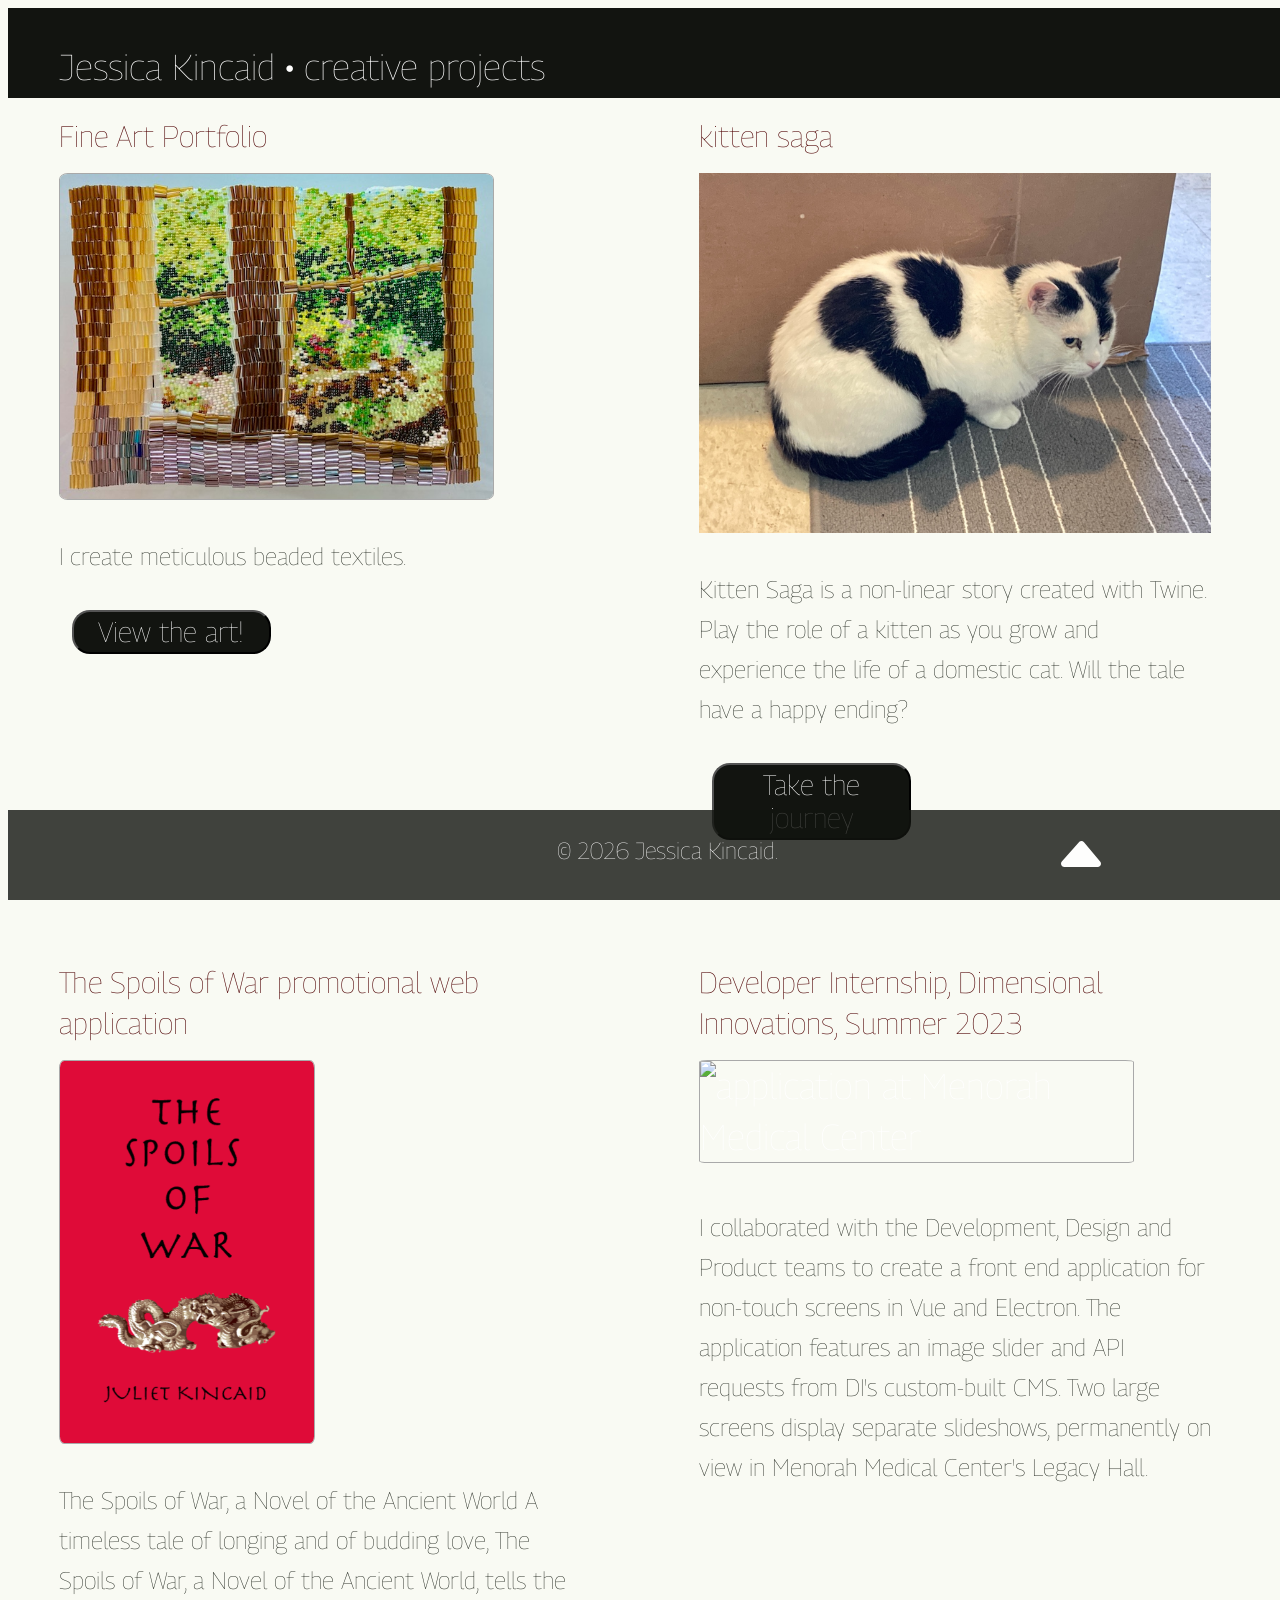
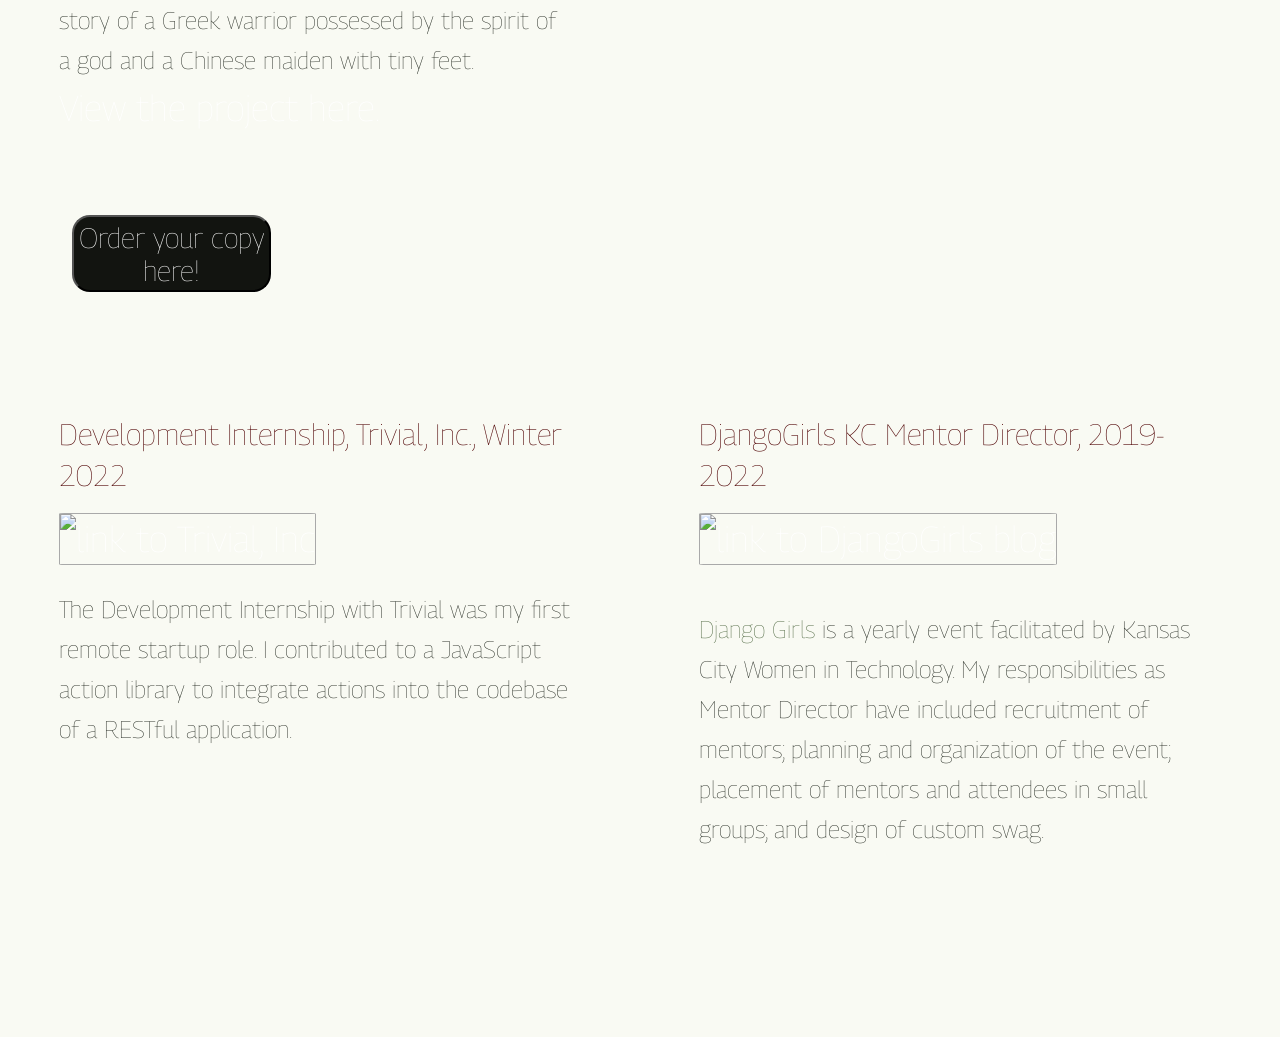
==== commit 7fd91b02: "remove bottom padding from images, replace book cover with vector image" ====
--- a/index.html
+++ b/index.html
@@ -48,7 +48,7 @@
           <a href="https://j-kincaid.github.io/the-spoils-of-war/">
           <img
             class="spoils-image"
-            src="images/cover.jpg"
+            src="images/S0W-cover.png"
             alt="The Spoils of War cover"
           />
         </a>
--- a/css/styles.css
+++ b/css/styles.css
@@ -201,7 +201,7 @@
   border: 0.5px solid darkgray;
   border-radius: 2%;
   max-width: 85%;
-  padding-bottom: 5px;
+  /* padding-bottom: 5px; */
 }
 img.spoils-image {
   max-width: 50%;
